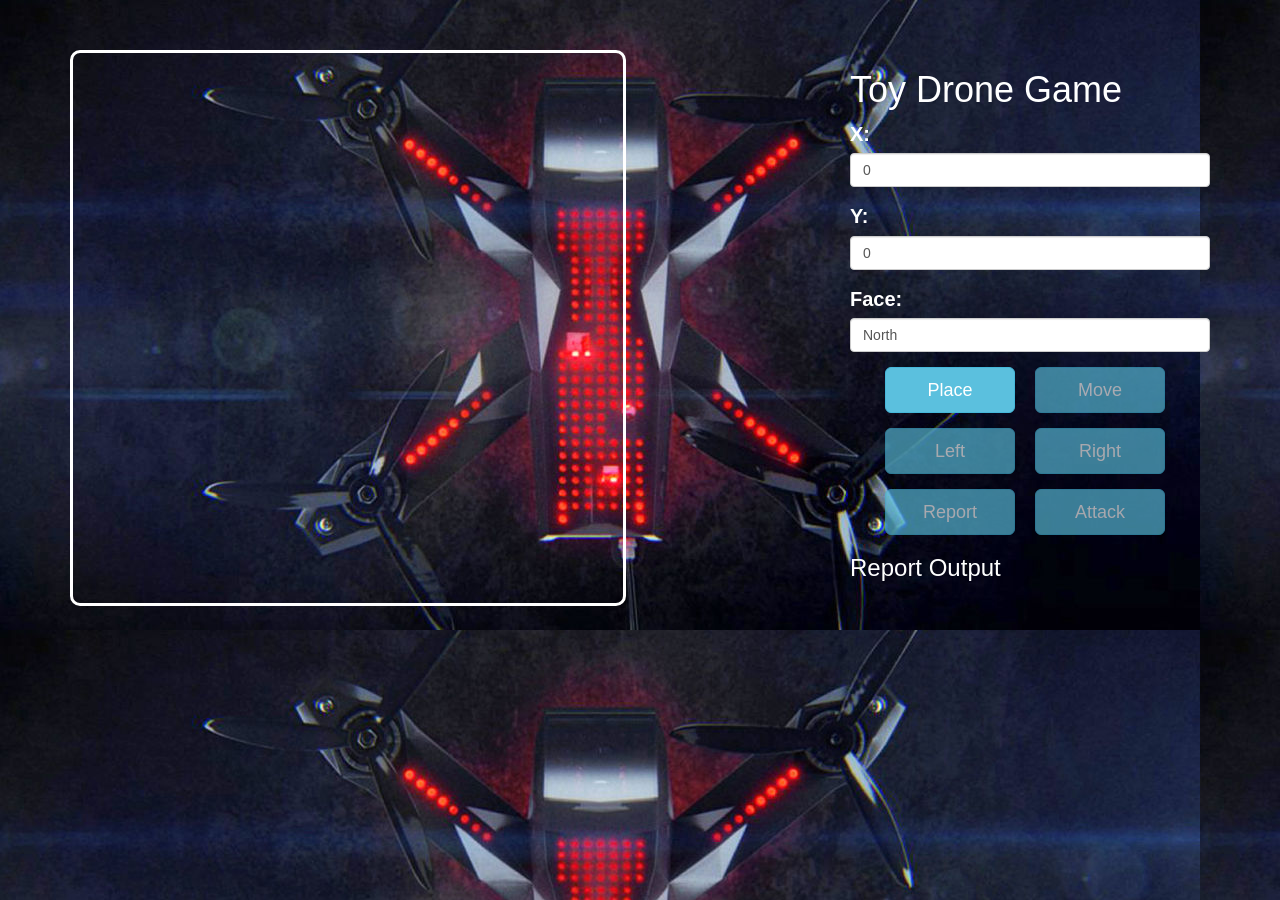
==== index.html @ e761965e "index.html" ====
<!DOCTYPE html>
<html lang="en">
<head>
  <title>Toy Drone Game</title>
  <meta charset="utf-8">
  <meta name="viewport" content="width=device-width, initial-scale=1">
  <link rel="stylesheet" href="https://maxcdn.bootstrapcdn.com/bootstrap/3.4.0/css/bootstrap.min.css">
  <script src="https://ajax.googleapis.com/ajax/libs/jquery/3.4.0/jquery.min.js"></script>
  <script src="https://maxcdn.bootstrapcdn.com/bootstrap/3.4.0/js/bootstrap.min.js"></script>
 

  <style>
      body{
          color: #ffffff;
          font-size: 20px;
      }
  </style>

</head>
<body background="assets/surface.jpg">

<div class="container" style="margin-top: 50px">
    <div class="row">
        <div class="col-md-8">
            <canvas id="myCanvas" width="550" height="550" style="border:3px solid #ffffff; border-radius: 10px;">
                Your browser does not support the HTML5 canvas tag.
            </canvas>
        </div>

        <div class="col-md-4">

          <h1>Toy Drone Game</h1>

            <div class="form-group">
                <label for="x">X:</label>
                <input type="text" class="form-control" id="x" value="0">
            </div>
            <div class="form-group">
                    <label for="y">Y:</label>
                    <input type="text" class="form-control" id="y" value="0">
            </div>
            <div class="form-group">
                    <label for="face">Face:</label>
                    <input type="text" class="form-control" id="face" value="North">
            </div>

            <div class="form-group row">
                <button class="btn btn-lg btn-info col-sm-4" style="margin-left: 50px;" onclick="place()">Place</button>
                <button class="btn btn-lg btn-info col-sm-4" style="margin-left: 20px;" id="btnMove" onclick="move()">Move</button>
            </div>

            <div class="form-group row">
              <button class="btn btn-lg btn-info col-sm-4" style="margin-left: 50px;" id="btnLeft" onclick="left()">Left</button>
              <button class="btn btn-lg btn-info col-sm-4" style="margin-left: 20px;" id="btnRight" onclick="right()">Right</button>
          </div>

          <div class="form-group row">
            <button class="btn btn-lg btn-info col-sm-4" style="margin-left: 50px;" id="btnReport" onclick="report()"> Report</button>
            <button class="btn btn-lg btn-info col-sm-4" style="margin-left: 20px;" id="btnAttack" onclick="attack()">Attack</button>
          </div>

            <div class="card" style="width: 18rem;">
                    <div class="card-body">
                      <h3 class="card-title">Report Output</h3>
                      <label id="output"></label>
                    </div>
                  </div>
        </div>
      </div>
</div>
<script src="js/game.js"></script>
<script src="js/gameSetup.js"></script>
</body>
</html>
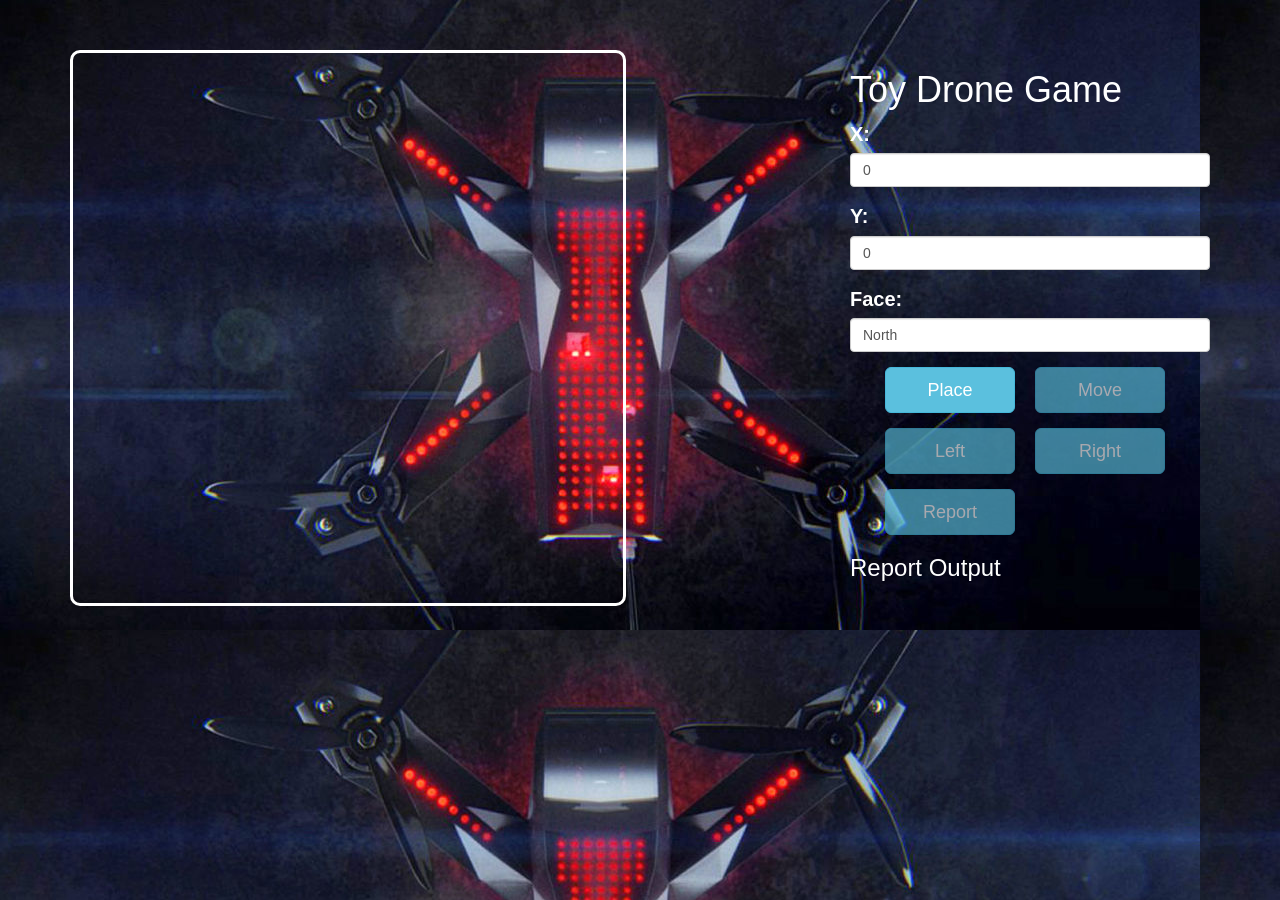
==== commit 77da4cb0: "changes" ====
--- a/index.html
+++ b/index.html
@@ -5,24 +5,16 @@
   <meta charset="utf-8">
   <meta name="viewport" content="width=device-width, initial-scale=1">
   <link rel="stylesheet" href="https://maxcdn.bootstrapcdn.com/bootstrap/3.4.0/css/bootstrap.min.css">
+  <link rel="stylesheet" href="css/game.css">
   <script src="https://ajax.googleapis.com/ajax/libs/jquery/3.4.0/jquery.min.js"></script>
   <script src="https://maxcdn.bootstrapcdn.com/bootstrap/3.4.0/js/bootstrap.min.js"></script>
- 
-
-  <style>
-      body{
-          color: #ffffff;
-          font-size: 20px;
-      }
-  </style>
-
 </head>
 <body background="assets/surface.jpg">
 
 <div class="container" style="margin-top: 50px">
     <div class="row">
         <div class="col-md-8">
-            <canvas id="myCanvas" width="550" height="550" style="border:3px solid #ffffff; border-radius: 10px;">
+            <canvas id="myCanvas" width="550" height="550">
                 Your browser does not support the HTML5 canvas tag.
             </canvas>
         </div>
@@ -32,7 +24,7 @@
           <h1>Toy Drone Game</h1>
 
             <div class="form-group">
-                <label for="x">X:</label>
+                <label for="x">X: </label>
                 <input type="text" class="form-control" id="x" value="0">
             </div>
             <div class="form-group">
@@ -40,7 +32,7 @@
                     <input type="text" class="form-control" id="y" value="0">
             </div>
             <div class="form-group">
-                    <label for="face">Face:</label>
+                    <label for="face">Face:</label> <label class="faces" id="faces"></label>
                     <input type="text" class="form-control" id="face" value="North">
             </div>
 
@@ -56,7 +48,6 @@
 
           <div class="form-group row">
             <button class="btn btn-lg btn-info col-sm-4" style="margin-left: 50px;" id="btnReport" onclick="report()"> Report</button>
-            <button class="btn btn-lg btn-info col-sm-4" style="margin-left: 20px;" id="btnAttack" onclick="attack()">Attack</button>
           </div>
 
             <div class="card" style="width: 18rem;">
--- a/css/game.css
+++ b/css/game.css
@@ -0,0 +1,14 @@
+.faces {
+    font-size: 16px;
+    margin-left: 20px;
+}
+
+body{
+    color: #ffffff;
+    font-size: 20px;
+}
+
+#myCanvas{
+    border:3px solid #ffffff; 
+    border-radius: 10px;
+}
